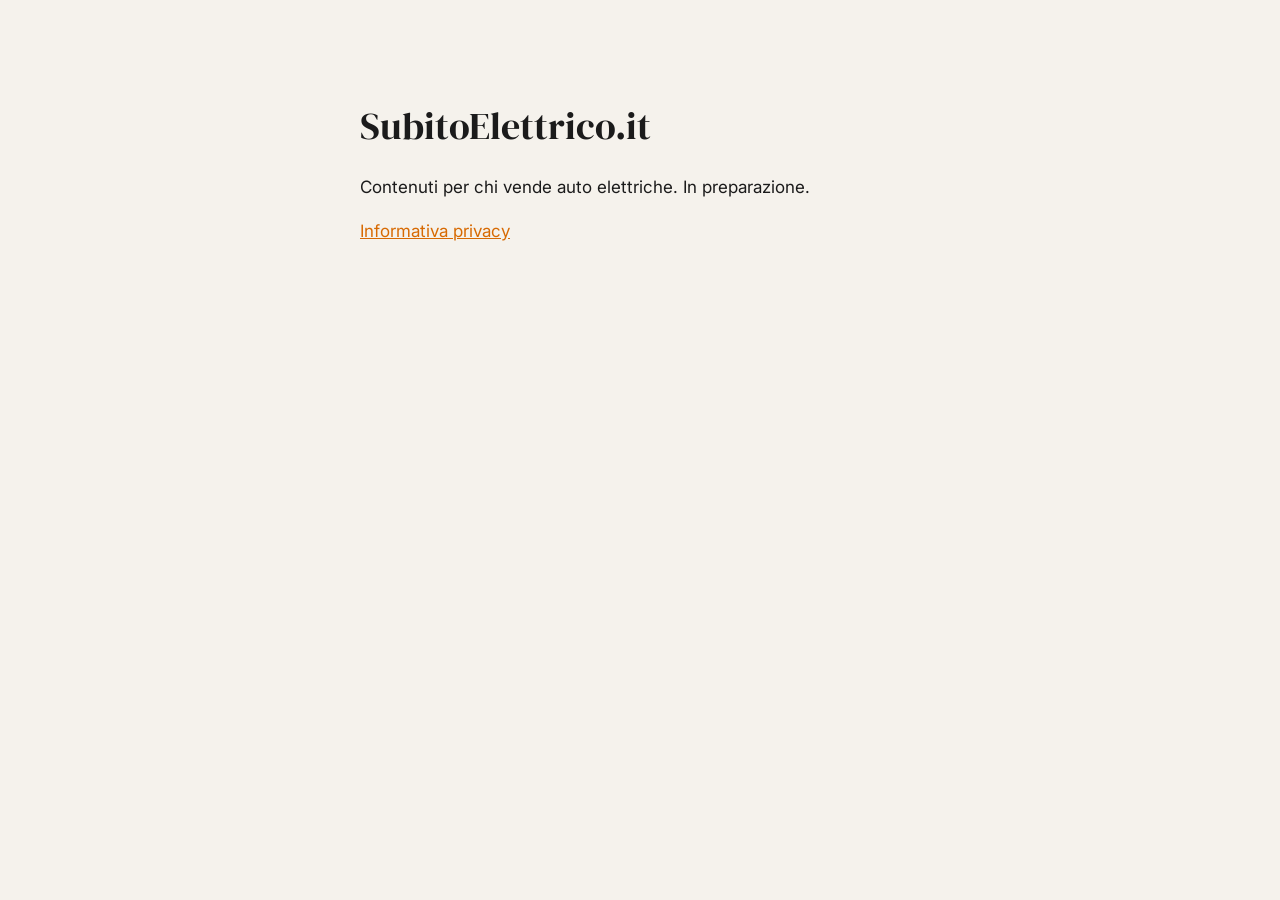
==== index.html @ 843a4dd1 "Pagine di risposta SubitoElettrico.it: grazie, privacy, 404 Co-Authored-By: Claude Sonnet 5.5 <norep" ====
<!doctype html>
<html lang="it">
<head>
<meta charset="utf-8">
<meta name="viewport" content="width=device-width, initial-scale=1">
<meta name="robots" content="noindex">
<title>SubitoElettrico.it</title>
<link href="https://fonts.googleapis.com/css2?family=DM+Serif+Display&family=Inter:wght@400;500&display=swap" rel="stylesheet">
<style>
  html, body { margin:0; background:#F5F2EC; color:#1B1B1B; }
  body { font-family:'Inter',system-ui,sans-serif; font-size:17px; line-height:1.6; }
  main { max-width:560px; margin:0 auto; padding:96px 20px; }
  h1 { font-family:'DM Serif Display',Georgia,serif; font-weight:400; font-size:38px; margin:0 0 16px; }
  a { color:#D76A03; }
</style>
</head>
<body>
<main>
  <h1>SubitoElettrico.it</h1>
  <p>Contenuti per chi vende auto elettriche. In preparazione.</p>
  <p><a href="/privacy/">Informativa privacy</a></p>
</main>
</body>
</html>
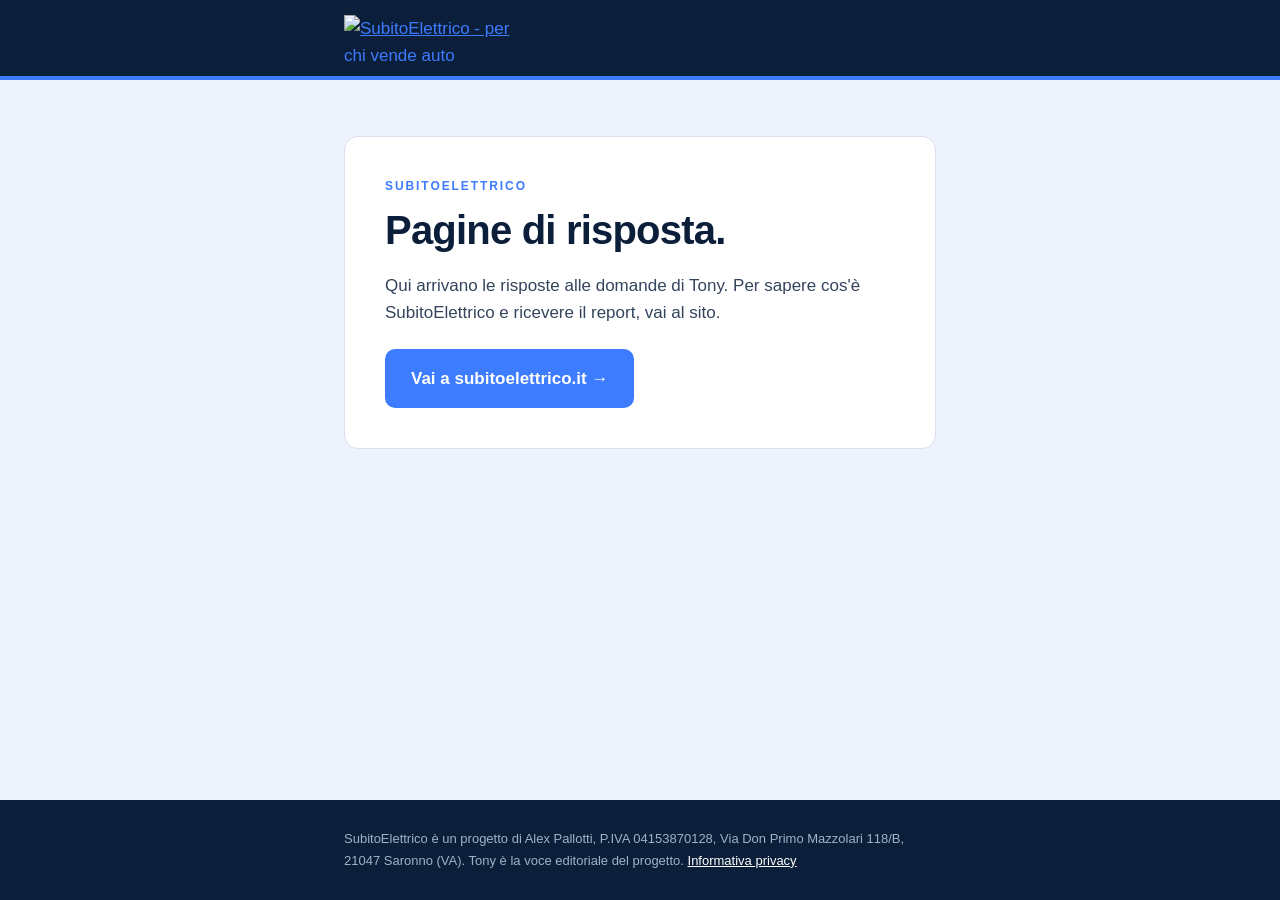
==== commit 718e6a81: "Home e 404 con nuovo stile" ====
--- a/index.html
+++ b/index.html
@@ -4,21 +4,19 @@
 <meta charset="utf-8">
 <meta name="viewport" content="width=device-width, initial-scale=1">
 <meta name="robots" content="noindex">
-<title>SubitoElettrico.it</title>
-<link href="https://fonts.googleapis.com/css2?family=DM+Serif+Display&family=Inter:wght@400;500&display=swap" rel="stylesheet">
-<style>
-  html, body { margin:0; background:#F5F2EC; color:#1B1B1B; }
-  body { font-family:'Inter',system-ui,sans-serif; font-size:17px; line-height:1.6; }
-  main { max-width:560px; margin:0 auto; padding:96px 20px; }
-  h1 { font-family:'DM Serif Display',Georgia,serif; font-weight:400; font-size:38px; margin:0 0 16px; }
-  a { color:#D76A03; }
-</style>
+<title>SubitoElettrico | SubitoElettrico</title>
+<link rel="stylesheet" href="/assets/rs.css">
 </head>
 <body>
+<header><div><a href="https://subitoelettrico.it/"><img src="https://img.mailinblue.com/11774780/images/content_library/original/6ad637e9fd8ca38cd59e1672.png" alt="SubitoElettrico - per chi vende auto" width="231" height="56"></a></div></header>
 <main>
-  <h1>SubitoElettrico.it</h1>
-  <p>Contenuti per chi vende auto elettriche. In preparazione.</p>
-  <p><a href="/privacy/">Informativa privacy</a></p>
+<div class="card">
+<p class="eyebrow">SubitoElettrico</p>
+<h1>Pagine di risposta.</h1>
+<p>Qui arrivano le risposte alle domande di Tony. Per sapere cos'è SubitoElettrico e ricevere il report, vai al sito.</p>
+<a class="btn" href="https://subitoelettrico.it/">Vai a subitoelettrico.it &rarr;</a>
+</div>
 </main>
+<footer><div>SubitoElettrico è un progetto di Alex Pallotti, P.IVA 04153870128, Via Don Primo Mazzolari 118/B, 21047 Saronno (VA). Tony è la voce editoriale del progetto. <a href="/privacy/">Informativa privacy</a></div></footer>
 </body>
 </html>
--- a/assets/rs.css
+++ b/assets/rs.css
@@ -0,0 +1,25 @@
+@font-face{font-family:"Inter";src:url("https://subitoelettrico.it/assets/fonts/inter-latin-var.woff2") format("woff2");font-weight:100 900;font-display:swap}
+:root{--navy:#0B1F3A;--blue:#3D7BFF;--soft:#EEF3FB;--text:#33445C;--muted:#5E6F86;--line:#D9E1EC;--ondark:#9FB2CC}
+*{box-sizing:border-box}
+html,body{margin:0}
+body{background:var(--soft);color:var(--text);font-family:Inter,-apple-system,"Segoe UI",Helvetica,Arial,sans-serif;font-size:17px;line-height:1.6;-webkit-font-smoothing:antialiased;min-height:100vh;display:flex;flex-direction:column}
+header{background:var(--navy);border-bottom:4px solid var(--blue)}
+header div,main,footer div{max-width:640px;margin:0 auto;padding-left:24px;padding-right:24px}
+header div{height:76px;display:flex;align-items:center}
+header img{width:190px;height:auto;display:block}
+main{flex:1;width:100%;padding-top:56px;padding-bottom:64px}
+.card{background:#fff;border:1px solid var(--line);border-radius:14px;padding:40px}
+.eyebrow{font-size:12px;font-weight:600;letter-spacing:.16em;text-transform:uppercase;color:var(--blue);margin:0 0 12px}
+h1{color:var(--navy);font-size:clamp(30px,5vw,40px);line-height:1.1;font-weight:800;letter-spacing:-.02em;margin:0 0 20px}
+h2{color:var(--navy);font-size:21px;line-height:1.3;font-weight:700;margin:32px 0 10px}
+p,li{margin:0 0 14px}
+a{color:var(--blue)}
+.echo{border-left:4px solid var(--blue);background:var(--soft);padding:12px 16px;border-radius:0 8px 8px 0;color:var(--navy);font-weight:600;font-size:16px;margin:0 0 24px;display:none}
+.btn{display:inline-block;background:var(--blue);color:#fff;text-decoration:none;font-weight:600;padding:16px 26px;border-radius:10px;margin-top:8px}
+.btn:hover{background:#2F6BF0}
+.note{font-size:14px;color:var(--muted);margin-top:16px}
+.tony{width:150px;height:auto;display:block;margin:0 0 8px}
+footer{background:var(--navy);color:var(--ondark);font-size:13px;line-height:1.7}
+footer div{padding-top:28px;padding-bottom:28px}
+footer a{color:#fff}
+@media(max-width:520px){.card{padding:28px 22px}main{padding-top:32px}}
